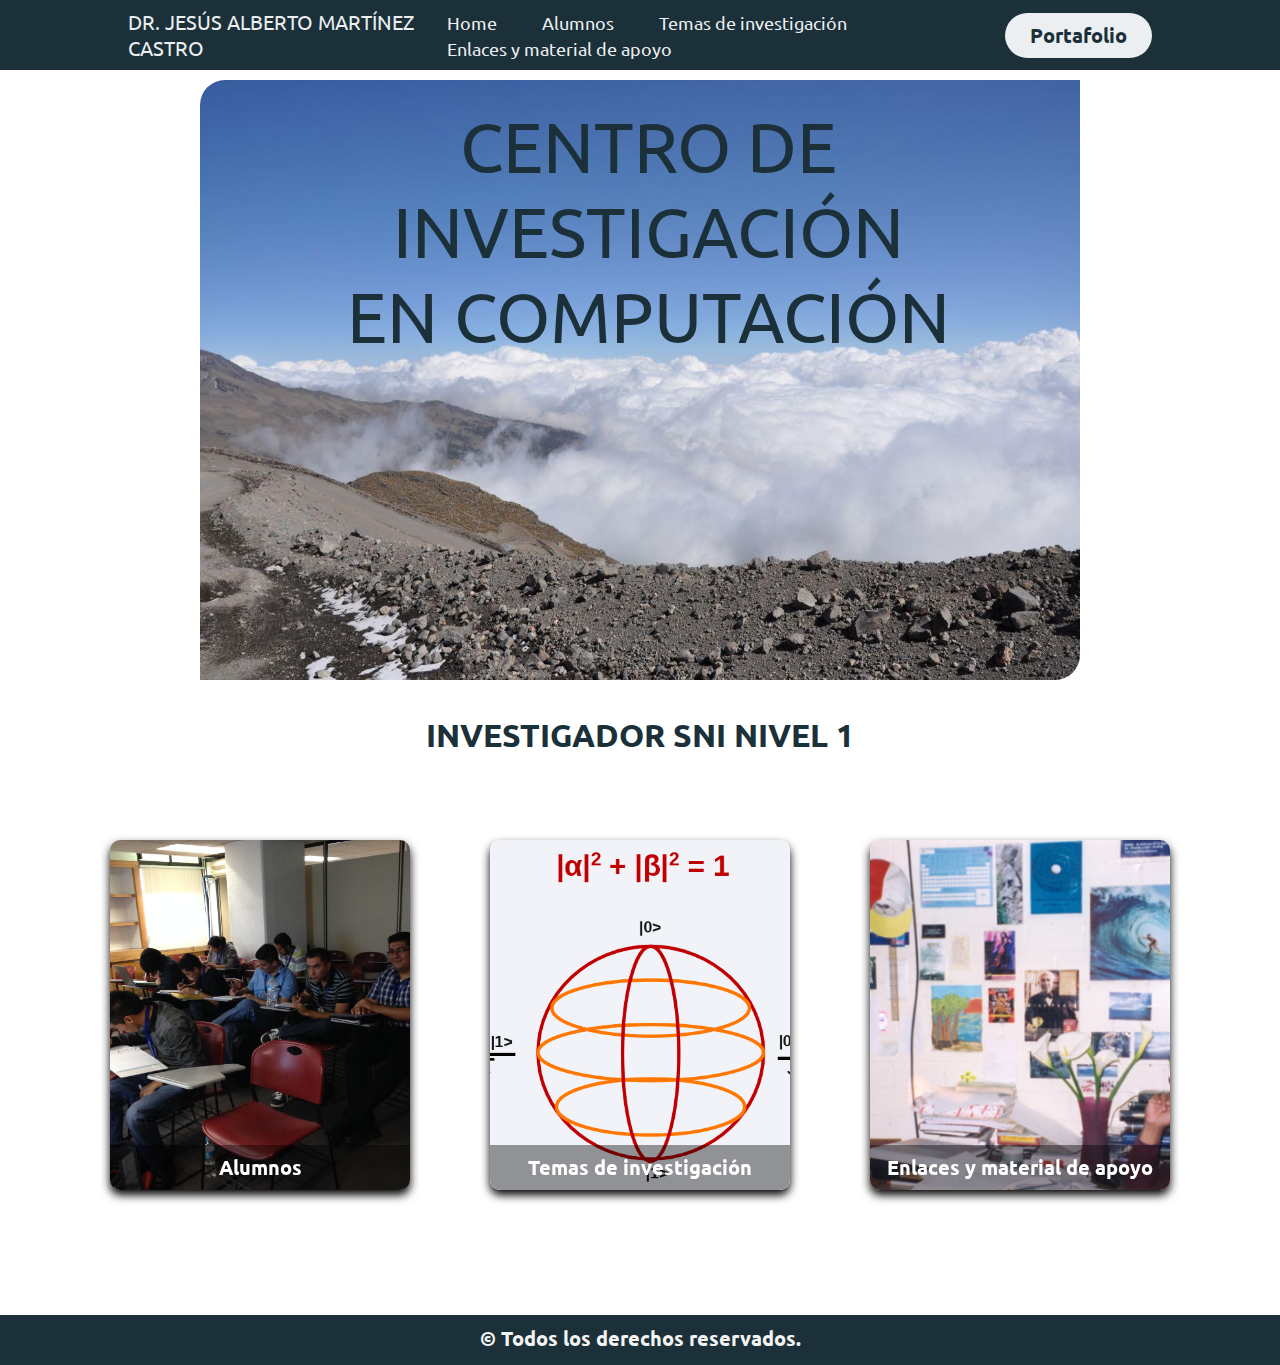
==== index.html @ 03ca8616 "Primer avance" ====
<!DOCTYPE html>
<html lang="en">

<head>
    <meta charset="UTF-8">
    <link rel="stylesheet" type="text/css" href="styles.css" />
    <title>Página Principal</title>
</head>

<body>
    <header class="header">
        <!--Nombre del profe-->
        <div class="nombre_profe">
            <p>DR. JESÚS ALBERTO MARTÍNEZ CASTRO</p>
        </div>
        <!--Opciones de menú-->
        <nav class="nav">
            <ul class="nav_lista">
                <li><a href="#">Home</a></li>
                <li><a href="#">Alumnos</a></li>
                <li><a href="#">Temas de investigación</a></li>
                <li><a href="#">Enlaces y material de apoyo</a></li>
            </ul>
        </nav>
        <!--Portafolio personal-->
        <a href="#" class="btn"><button>Portafolio</button></a>
    </header>


    <!--Imágen de sección-->
    <div class="container_img">
        <img src="img/principal.jpg" alt="Imágen principal" />
        <p class="text_seccion">CENTRO DE INVESTIGACIÓN EN COMPUTACIÓN</p>
    </div>

    <div class="msg_contenido">
        <h2>INVESTIGADOR SNI NIVEL 1</h2>
    </div>

    <main class="main">
        <!--Cards de secciones con breve descripción-->
        <div class="card">
            <div class="face front">
                <img src="img/alumnos.jpg" alt="">
                <h3>Alumnos</h3>
            </div>

            <div class="face back">
                <h3>Alumnos</h3>
                <p>Trabajos realizados en clase.</p>
                <div class="link">
                    <a href="#">Ver</a>
                </div>

            </div>
        </div>

        <div class="card">
            <div class="face front">
                <img src="img/bit_cuantico.png" alt="">
                <h3>Temas de investigación</h3>
            </div>

            <div class="face back">
                <h3>Temas de investigación</h3>
                <p>Cómputo cuántico, probabilidad y estadística, redes neuronales, y más.</p>
                <div class="link">
                    <a href="#">Ver</a>
                </div>

            </div>
        </div>

        <div class="card">
            <div class="face front">
                <img src="img/enlace.jpg" alt="">
                <h3>Enlaces y material de apoyo</h3>
            </div>

            <div class="face back">
                <h3>Enlaces y material de apoyo</h3>
                <p>Referencias a documentos que pueden ser de utilidad o de interés.</p>
                <div class="link">
                    <a href="#">Ver</a>
                </div>

            </div>
        </div>
    </main>

    <footer class="footer">
        <!--Derechos reservados-->
        <h4>© Todos los derechos reservados. </h4>
    </footer>
</body>

</html>
---- styles.css ----
@import url('https://fonts.googleapis.com/css2?family=Ubuntu&display=swap');

* {
    margin: 0;
    padding: 0;
    box-sizing: border-box;
    font-family: 'Ubuntu', sans-serif;
    font-size: 20px;
}

.header {
    width: 100%;
    height: 70px;
    background-color: #1b3039;
    display: flex;
    justify-content: space-between;
    align-items: center;
    padding: 5px 10%;
}

.header .nombre_profe {
    color: #eceff1;
}


.header .nav_lista {
    list-style: none;
}

.header .nav_lista li {
    display: inline-block;
    padding: 0 20px;
    transition: 1s;
}

.header .nav_lista li:hover {
    transform: scale(1.1);
}

.header .nav_lista a {
    font-size: 18px;
    color: #eceff1;
    text-decoration: none;
}

.header .nav_lista a:hover {
    color: #dbb85f;
}

.header .btn button {
    font-weight: 700;
    color: #1b3039;
    padding: 9px 25px;
    background-color: #eceff1;
    border: none;
    border-radius: 50px;
    cursor: pointer;
    transition: all 0.8s ease 0s;
}

.header .btn button:hover {
    background-color: #e2f1f8;
    color: #dbb85f;;
    transform: scale(1.1);
}

.container_img {
    height: 600px;
    overflow: hidden;
    position: relative;
    margin: 10px 200px;
    text-align: center;
    border-radius: 25px 0;
}

.container_img img {
    width: 100%;
    height: 600px;
} 

.container_img p {
    font-size: 3.5em;
    color: #1b3039;
    position: absolute;
    top: 25%;
    left: 30%;
    transform: translate(-20%, -50%);
}

.msg_contenido {
    margin: 0;
    height: 25px;
    display: flex;
    justify-content: center;
}

.msg_contenido h2 {
    color: #1b3039;
    font-size: 32px;
    top: 25%;
    left: 30%;
    transform: translate(0%, 100%);
}


.main {
    height: 600px;
    display: flex;
    justify-content: center;
    align-items: center;
}

.main .card {
    position: relative;
    width: 300px;
    height: 350px;
    margin: 0 40px;
}

.main .card .face {
    position: absolute;
    width: 100%;
    height: 100%;
    backface-visibility: hidden;
    border-radius: 10px;
    overflow: hidden;
    transition: 0.5s;
}

.main .card .front {
    transform: perspective(600px) rotateY(0deg);
    box-shadow: 0 5px 10px #000;
}

.main .card .front img {
    position: absolute;
    width: 100%;
    height: 100%;
    object-fit: cover;
}

.main .card .front h3 {
    position: absolute;
    bottom: 0;
    width: 100%;
    height: 45px;
    line-height: 45px;
    color: #fff;
    background-color: rgba(0, 0, 0, .4);
    text-align: center;
}

.main .card .back {
    transform: perspective(600px) rotateY(180deg);
    background: rgb(3, 35, 54);
    padding: 15px;
    color: #f3f3f3;
    display: flex;
    flex-direction: column;
    justify-content: space-between;
    text-align: center;
    box-shadow: 0 5px 10px #000;
}

.main .card .back .link {
    border-top: solid 1px #f3f3f3;
    height: 50px;
    line-height: 50px;
}

.main .card .back .link a {
    color: #f3f3f3;
}

.main .card .back h3 {
    font-size: 30px;
    margin-top: 20px;
    letter-spacing: 2px;
}

.main .card .back p {
    letter-spacing: 1px;
}

.main .card:hover .front {
    transform: perspective(600px) rotateY(180deg);
}

.main .card:hover .back {
    transform: perspective(600px) rotateY(360deg);
}

.footer {
    width: 100%;
    height: 50px;
    padding: 10px;
    background-color: #1b3039;
    vertical-align: baseline;
    color: #f3f3f3;
    display: flex;
    justify-content: center;
}
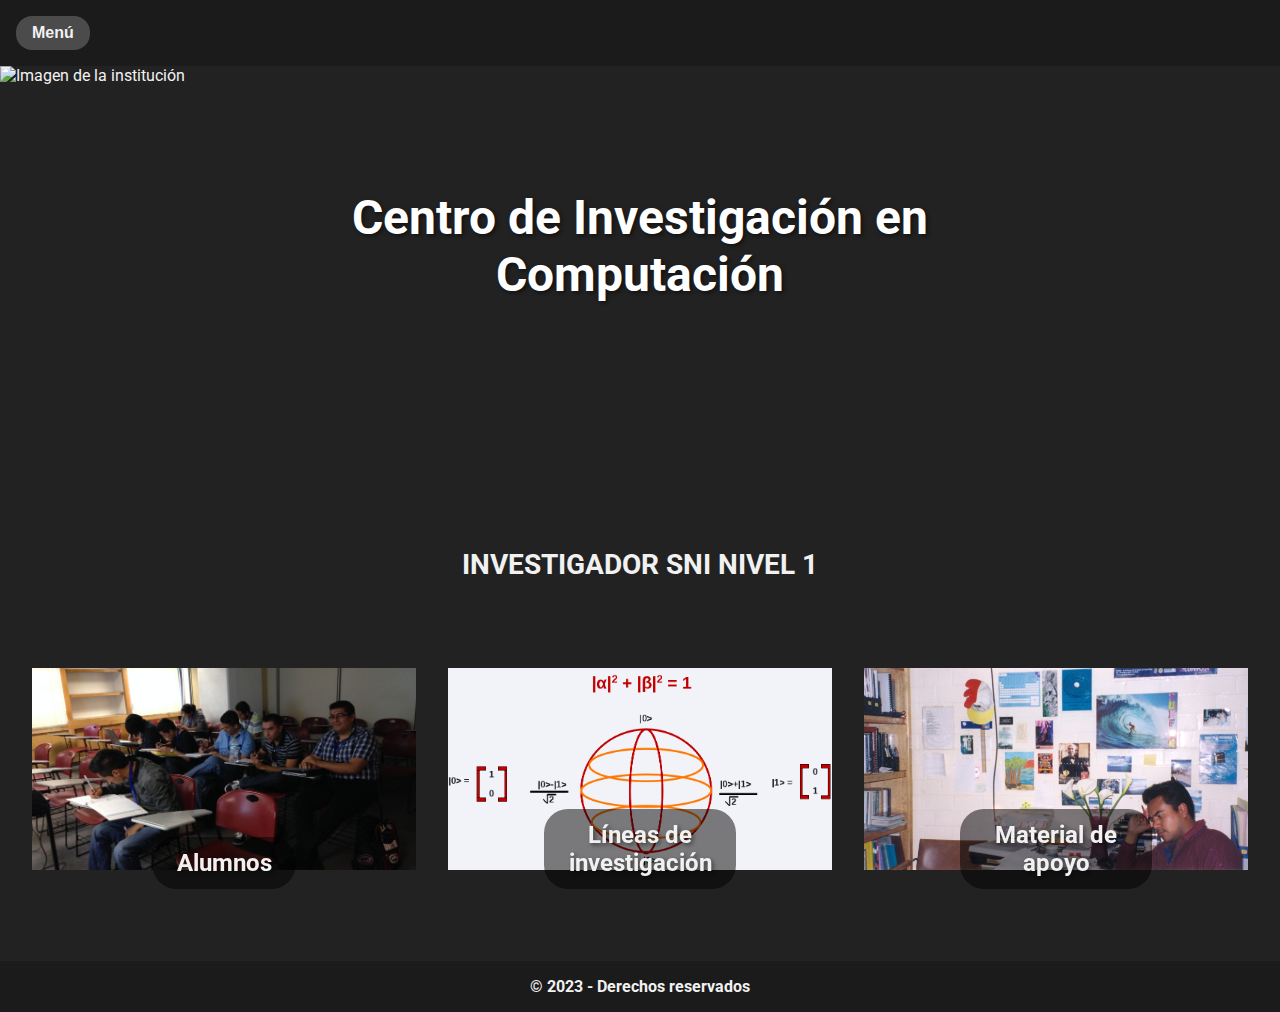
==== commit 49d82876: "Primer commit" ====
--- a/index.html
+++ b/index.html
@@ -1,97 +1,103 @@
 <!DOCTYPE html>
-<html lang="en">
-
+<html lang="es">
 <head>
     <meta charset="UTF-8">
-    <link rel="stylesheet" type="text/css" href="styles.css" />
-    <title>Página Principal</title>
+    <meta name="viewport" content="width=device-width, initial-scale=1.0">
+    <title>Página de ejemplo</title>
+    <link href="https://fonts.googleapis.com/css?family=Roboto&display=swap" rel="stylesheet">
+    <link rel="stylesheet" href="styles.css">
 </head>
-
 <body>
-    <header class="header">
-        <!--Nombre del profe-->
-        <div class="nombre_profe">
-            <p>DR. JESÚS ALBERTO MARTÍNEZ CASTRO</p>
-        </div>
-        <!--Opciones de menú-->
-        <nav class="nav">
-            <ul class="nav_lista">
-                <li><a href="#">Home</a></li>
-                <li><a href="#">Alumnos</a></li>
-                <li><a href="#">Temas de investigación</a></li>
-                <li><a href="#">Enlaces y material de apoyo</a></li>
+    <header>
+        <h1>Dr. Jesús Alberto Martínez Castro</h1>
+        <nav id="nav">
+            <ul>
+                <li><a href="index.html">Home</a></li>
+                <li><a href="./views/alumnos/alumnos.html">Alumnos</a></li>
+                <li><a href="#">Líneas de investigación</a></li>
+                <li><a href="#">Material de apoyo</a></li>
             </ul>
         </nav>
-        <!--Portafolio personal-->
-        <a href="#" class="btn"><button>Portafolio</button></a>
+        <button id="menu-btn" onclick="toggleMenu()">Menú</button>
     </header>
 
+    <div id="overlay" onclick="toggleMenu()"></div>
+    <button id="close-btn" onclick="toggleMenu()">X</button>
 
-    <!--Imágen de sección-->
-    <div class="container_img">
-        <img src="img/principal.jpg" alt="Imágen principal" />
-        <p class="text_seccion">CENTRO DE INVESTIGACIÓN EN COMPUTACIÓN</p>
-    </div>
+    <section class="imagen-institucion">
+        <img src="./img/home/principal.jpg" alt="Imagen de la institución">
+        <div class="texto-sobre-imagen">Centro de Investigación en Computación</div>
+    </section>
 
-    <div class="msg_contenido">
-        <h2>INVESTIGADOR SNI NIVEL 1</h2>
-    </div>
-
-    <main class="main">
-        <!--Cards de secciones con breve descripción-->
-        <div class="card">
-            <div class="face front">
-                <img src="img/alumnos.jpg" alt="">
-                <h3>Alumnos</h3>
+    <section class="cards">
+        <h2>Investigador SNI nivel 1</h2>
+        <div class="cards-container">
+            
+            <div class="card" onmouseenter="mostrarInfo(this)" onmouseleave="ocultarInfo(this)">
+                <div class="card-inner">
+                    <div class="card-front">
+                        <img src="./img/alumnos.jpg" alt="Imagen de la card">
+                        <h3>Alumnos</h3>
+                    </div>
+                    <div class="card-back">
+                        <h3>Alumnos</h3>
+                        <p>Trabajos realizados por los alumnos.</p>
+                        <a href="./views/alumnos/alumnos.html">Ir a la sección</a>
+                    </div>
+                </div>
+            </div>
+            <!-- Fin del bloque card -->
+            <div class="card" onmouseenter="mostrarInfo(this)" onmouseleave="ocultarInfo(this)">
+                <div class="card-inner">
+                    <div class="card-front">
+                        <img src="./img/bit_cuantico.png" alt="Imagen de la card">
+                        <h3>Líneas de investigación</h3>
+                    </div>
+                    <div class="card-back">
+                        <h3>Líneas de investigación</h3>
+                        <p>Investigaciones sobre cómputo cuántico, probabilidad, machine learning, etc.</p>
+                        <a href="#">Ir a la sección</a>
+                    </div>
+                </div>
             </div>
 
-            <div class="face back">
-                <h3>Alumnos</h3>
-                <p>Trabajos realizados en clase.</p>
-                <div class="link">
-                    <a href="#">Ver</a>
+            <div class="card" onmouseenter="mostrarInfo(this)" onmouseleave="ocultarInfo(this)">
+                <div class="card-inner">
+                    <div class="card-front">
+                        <img src="./img/enlace.jpg" alt="Imagen de la card">
+                        <h3>Material de apoyo</h3>
+                    </div>
+                    <div class="card-back">
+                        <h3>Material de apoyo</h3>
+                        <p>Libros, artículos, cursos, conferencias, etc.</p>
+                        <a href="#">Ir a la sección</a>
+                    </div>
                 </div>
-
             </div>
         </div>
+    </section>
 
-        <div class="card">
-            <div class="face front">
-                <img src="img/bit_cuantico.png" alt="">
-                <h3>Temas de investigación</h3>
-            </div>
+    <footer>
+        &copy; 2023 - Derechos reservados
+    </footer>
 
-            <div class="face back">
-                <h3>Temas de investigación</h3>
-                <p>Cómputo cuántico, probabilidad y estadística, redes neuronales, y más.</p>
-                <div class="link">
-                    <a href="#">Ver</a>
-                </div>
+    <script>
+        function mostrarInfo(card) {
+            card.querySelector('.card-inner').style.transform = 'rotateY(180deg)';
+        }
 
-            </div>
-        </div>
+        function ocultarInfo(card) {
+            card.querySelector('.card-inner').style.transform = '';
+        }
 
-        <div class="card">
-            <div class="face front">
-                <img src="img/enlace.jpg" alt="">
-                <h3>Enlaces y material de apoyo</h3>
-            </div>
-
-            <div class="face back">
-                <h3>Enlaces y material de apoyo</h3>
-                <p>Referencias a documentos que pueden ser de utilidad o de interés.</p>
-                <div class="link">
-                    <a href="#">Ver</a>
-                </div>
-
-            </div>
-        </div>
-    </main>
-
-    <footer class="footer">
-        <!--Derechos reservados-->
-        <h4>© Todos los derechos reservados. </h4>
-    </footer>
+        function toggleMenu() {
+            var nav = document.getElementById('nav');
+            var overlay = document.getElementById('overlay');
+            var closeBtn = document.getElementById('close-btn');
+            nav.classList.toggle('mostrar');
+            overlay.classList.toggle('mostrar');
+            closeBtn.classList.toggle('mostrar');
+        }
+    </script>
 </body>
-
-</html>+</html>
--- a/styles.css
+++ b/styles.css
@@ -1,205 +1,300 @@
-@import url('https://fonts.googleapis.com/css2?family=Ubuntu&display=swap');
-
 * {
     margin: 0;
     padding: 0;
     box-sizing: border-box;
-    font-family: 'Ubuntu', sans-serif;
-    font-size: 20px;
-}
-
-.header {
-    width: 100%;
-    height: 70px;
-    background-color: #1b3039;
+    list-style: none;
+}
+
+body {
+    font-family: 'Roboto', sans-serif;
+    background-color: #222;
+    color: #f1f1f1;
+}
+
+header {
     display: flex;
     justify-content: space-between;
     align-items: center;
-    padding: 5px 10%;
-}
-
-.header .nombre_profe {
-    color: #eceff1;
-}
-
-
-.header .nav_lista {
-    list-style: none;
-}
-
-.header .nav_lista li {
-    display: inline-block;
-    padding: 0 20px;
-    transition: 1s;
-}
-
-.header .nav_lista li:hover {
+    padding: 1em;
+    background-color: #1b1b1b;
+}
+
+header h1 {
+    font-size: 1.5em;
+}
+
+nav ul {
+    display: flex;
+}
+
+nav li {
+    margin-right: 1em;
+}
+
+nav a {
+    text-decoration: none;
+    color: inherit;
+    font-size: 1.2em;
+    font-weight: bold;
+    padding: 0.5em 1em;
+    border-radius: 1em;
+    background-color: #4b4b4b;
+    transition: background-color 0.3s;
+}
+
+nav a:hover {
+    background-color: #808080;
+}
+
+button {
+    background-color: #4b4b4b;
+    font-size: 1em;
+    color: #f1f1f1;
+    font-weight: bold;
+    border: none;
+    padding: .5em 2em;
+    border-radius: 1em;
+    cursor: pointer;
+    transition: background-color 0.3s, transform 0.3s;
+}
+
+#menu-btn {
+    display: none;
+}
+
+#overlay {
+    display: none;
+    position: fixed;
+    top: 0;
+    left: 0;
+    width: 100%;
+    height: 100%;
+    background-color: rgba(0, 0, 0, 0);
+    z-index: 100;
+}
+
+#close-btn {
+    display: none;
+    position: fixed;
+    top: 1em;
+    right: 1em;
+    background-color: transparent;
+    color: #f1f1f1;
+    font-weight: bold;
+    border: none;
+    font-size: 1.5em;
+    cursor: pointer;
+    z-index: 102;
+}
+
+#close-btn.mostrar {
+    display: block;
+}
+
+@media(max-width: 1300px) {
+    nav {
+        position: fixed;
+        top: 0;
+        left: -100%;
+        width: 100%;
+        height: 100%;
+        display: flex;
+        justify-content: center;
+        align-items: center;
+        flex-direction: column;
+        background-color: rgba(27, 27, 27, 0.9);
+        transition: left 0.3s;
+        z-index: 101;
+    }
+    
+    nav.mostrar {
+        left: 0;
+    }
+
+    nav ul {
+        display: flex;
+        flex-direction: column;
+        gap: 1.5em;
+        align-items: center;
+    }
+
+    nav li {
+        margin: 15px;
+    }
+
+    #menu-btn {
+        display: block;
+        background-color: #4b4b4b;
+        color: #f1f1f1;
+        font-weight: bold;
+        border: none;
+        padding: 0.5em 1em;
+        border-radius: 1em;
+        cursor: pointer;
+        transition: background-color 0.3s, transform 0.3s;
+    }
+
+    #menu-btn:hover {
+        background-color: #808080;
+        transform: scale(1.1);
+    }
+
+    header h1 {
+        display: none;
+    }
+
+    #overlay.mostrar {
+        display: block;
+    }
+}
+
+
+button:hover {
+    background-color: #808080;
     transform: scale(1.1);
 }
 
-.header .nav_lista a {
-    font-size: 18px;
-    color: #eceff1;
-    text-decoration: none;
-}
-
-.header .nav_lista a:hover {
-    color: #dbb85f;
-}
-
-.header .btn button {
-    font-weight: 700;
-    color: #1b3039;
-    padding: 9px 25px;
-    background-color: #eceff1;
-    border: none;
-    border-radius: 50px;
-    cursor: pointer;
-    transition: all 0.8s ease 0s;
-}
-
-.header .btn button:hover {
-    background-color: #e2f1f8;
-    color: #dbb85f;;
-    transform: scale(1.1);
-}
-
-.container_img {
-    height: 600px;
+.imagen-institucion {
+    position: relative;
+    height: 50vh;
     overflow: hidden;
+}
+
+.imagen-institucion img {
+    width: 100%;
+    height: 100%;
+    object-fit: cover;
+}
+
+.texto-sobre-imagen {
+    text-align: center;
+    position: absolute;
+    top: 40%;
+    left: 50%;
+    transform: translate(-50%, -50%);
+    color: white;
+    font-size: 3em;
+    font-weight: bold;
+    text-shadow: 2px 2px 4px rgba(0, 0, 0, 0.5);
+}
+
+.cards {
+    display: flex;
+    flex-direction: column;
+    align-items: center;
+    margin: 2em 0;
+}
+
+.cards h2 {
+    text-align: center;
+    text-transform: uppercase;
+    font-size: 1.75em;
+    font-weight: bold;
+    margin-bottom: 1em;
+}
+
+.cards-container {
+    display: flex;
+    justify-content: space-around;
+    flex-wrap: wrap;
+}
+
+.card {
+    width: 24em;
+    height: 18em;
+    margin: 1em;
     position: relative;
-    margin: 10px 200px;
-    text-align: center;
-    border-radius: 25px 0;
-}
-
-.container_img img {
-    width: 100%;
-    height: 600px;
-} 
-
-.container_img p {
-    font-size: 3.5em;
-    color: #1b3039;
+    perspective: 1000px;
+    border-radius: 1em;
+    overflow: hidden;
+}
+
+.card-inner {
     position: absolute;
-    top: 25%;
-    left: 30%;
-    transform: translate(-20%, -50%);
-}
-
-.msg_contenido {
-    margin: 0;
-    height: 25px;
-    display: flex;
-    justify-content: center;
-}
-
-.msg_contenido h2 {
-    color: #1b3039;
-    font-size: 32px;
-    top: 25%;
-    left: 30%;
-    transform: translate(0%, 100%);
-}
-
-
-.main {
-    height: 600px;
-    display: flex;
+    top: 0;
+    left: 0;
+    width: 100%;
+    height: 100%;
+    transform-style: preserve-3d;
+    transition: transform 0.6s;
+}
+
+.card.flipped .card-inner {
+    transform: rotateY(180deg);
+}
+
+.card-front, .card-back {
+    position: absolute;
+    top: 0;
+    left: 0;
+    width: 100%;
+    height: 100%;
+    display: flex;
+    flex-direction: column;
     justify-content: center;
     align-items: center;
-}
-
-.main .card {
+    text-align: center;
+    border-radius: 1em;
+    backface-visibility: hidden;
+}
+
+.card-back {
+    background-color: rgba(75, 75, 75, 0.9);
+    transform: rotateY(180deg);
+}
+
+.card-front img {
+    width: 100%;
+    height: 70%;
+    object-fit: cover;
     position: relative;
-    width: 300px;
-    height: 350px;
-    margin: 0 40px;
-}
-
-.main .card .face {
+}
+
+.card-front h3 {
     position: absolute;
-    width: 100%;
-    height: 100%;
-    backface-visibility: hidden;
-    border-radius: 10px;
-    overflow: hidden;
-    transition: 0.5s;
-}
-
-.main .card .front {
-    transform: perspective(600px) rotateY(0deg);
-    box-shadow: 0 5px 10px #000;
-}
-
-.main .card .front img {
-    position: absolute;
-    width: 100%;
-    height: 100%;
-    object-fit: cover;
-}
-
-.main .card .front h3 {
-    position: absolute;
-    bottom: 0;
-    width: 100%;
-    height: 45px;
-    line-height: 45px;
-    color: #fff;
-    background-color: rgba(0, 0, 0, .4);
-    text-align: center;
-}
-
-.main .card .back {
-    transform: perspective(600px) rotateY(180deg);
-    background: rgb(3, 35, 54);
-    padding: 15px;
-    color: #f3f3f3;
-    display: flex;
-    flex-direction: column;
-    justify-content: space-between;
-    text-align: center;
-    box-shadow: 0 5px 10px #000;
-}
-
-.main .card .back .link {
-    border-top: solid 1px #f3f3f3;
-    height: 50px;
-    line-height: 50px;
-}
-
-.main .card .back .link a {
-    color: #f3f3f3;
-}
-
-.main .card .back h3 {
-    font-size: 30px;
-    margin-top: 20px;
-    letter-spacing: 2px;
-}
-
-.main .card .back p {
-    letter-spacing: 1px;
-}
-
-.main .card:hover .front {
-    transform: perspective(600px) rotateY(180deg);
-}
-
-.main .card:hover .back {
-    transform: perspective(600px) rotateY(360deg);
-}
-
-.footer {
-    width: 100%;
-    height: 50px;
-    padding: 10px;
-    background-color: #1b3039;
-    vertical-align: baseline;
-    color: #f3f3f3;
+    bottom: 1em;
+    left: 50%;
+    transform: translateX(-50%);
+    font-size: 1.5em;
+    font-weight: bold;
+    text-shadow: 2px 2px 4px rgba(0, 0, 0, 0.5);
+    background-color: rgba(0, 0, 0, 0.5);
+    padding: 0.5em 1em;
+    border-radius: 1em;
+}
+
+.card-back h3 {
+    margin-bottom: 0.5em;
+    font-size: 1.5em;
+    font-weight: bold;
+}
+
+.card-back p {
+    margin-bottom: 1em;
+    font-size: 1.2em;
+}
+
+.card-back a {
+    text-decoration: none;
+    color: inherit;
+    font-size: 1.2em;
+    font-weight: bold;
+    padding: 0.5em 1em;
+    border-radius: 1em;
+    background-color: #4b4b4b;
+    transition: background-color 0.3s;
+}
+
+.card-back a:hover {
+    background-color: #808080;
+}
+
+footer {
     display: flex;
     justify-content: center;
-}
-
-
-
+    align-items: center;
+    padding: 1em;
+    background-color: #1b1b1b;
+    font-weight: bold;
+}
+
